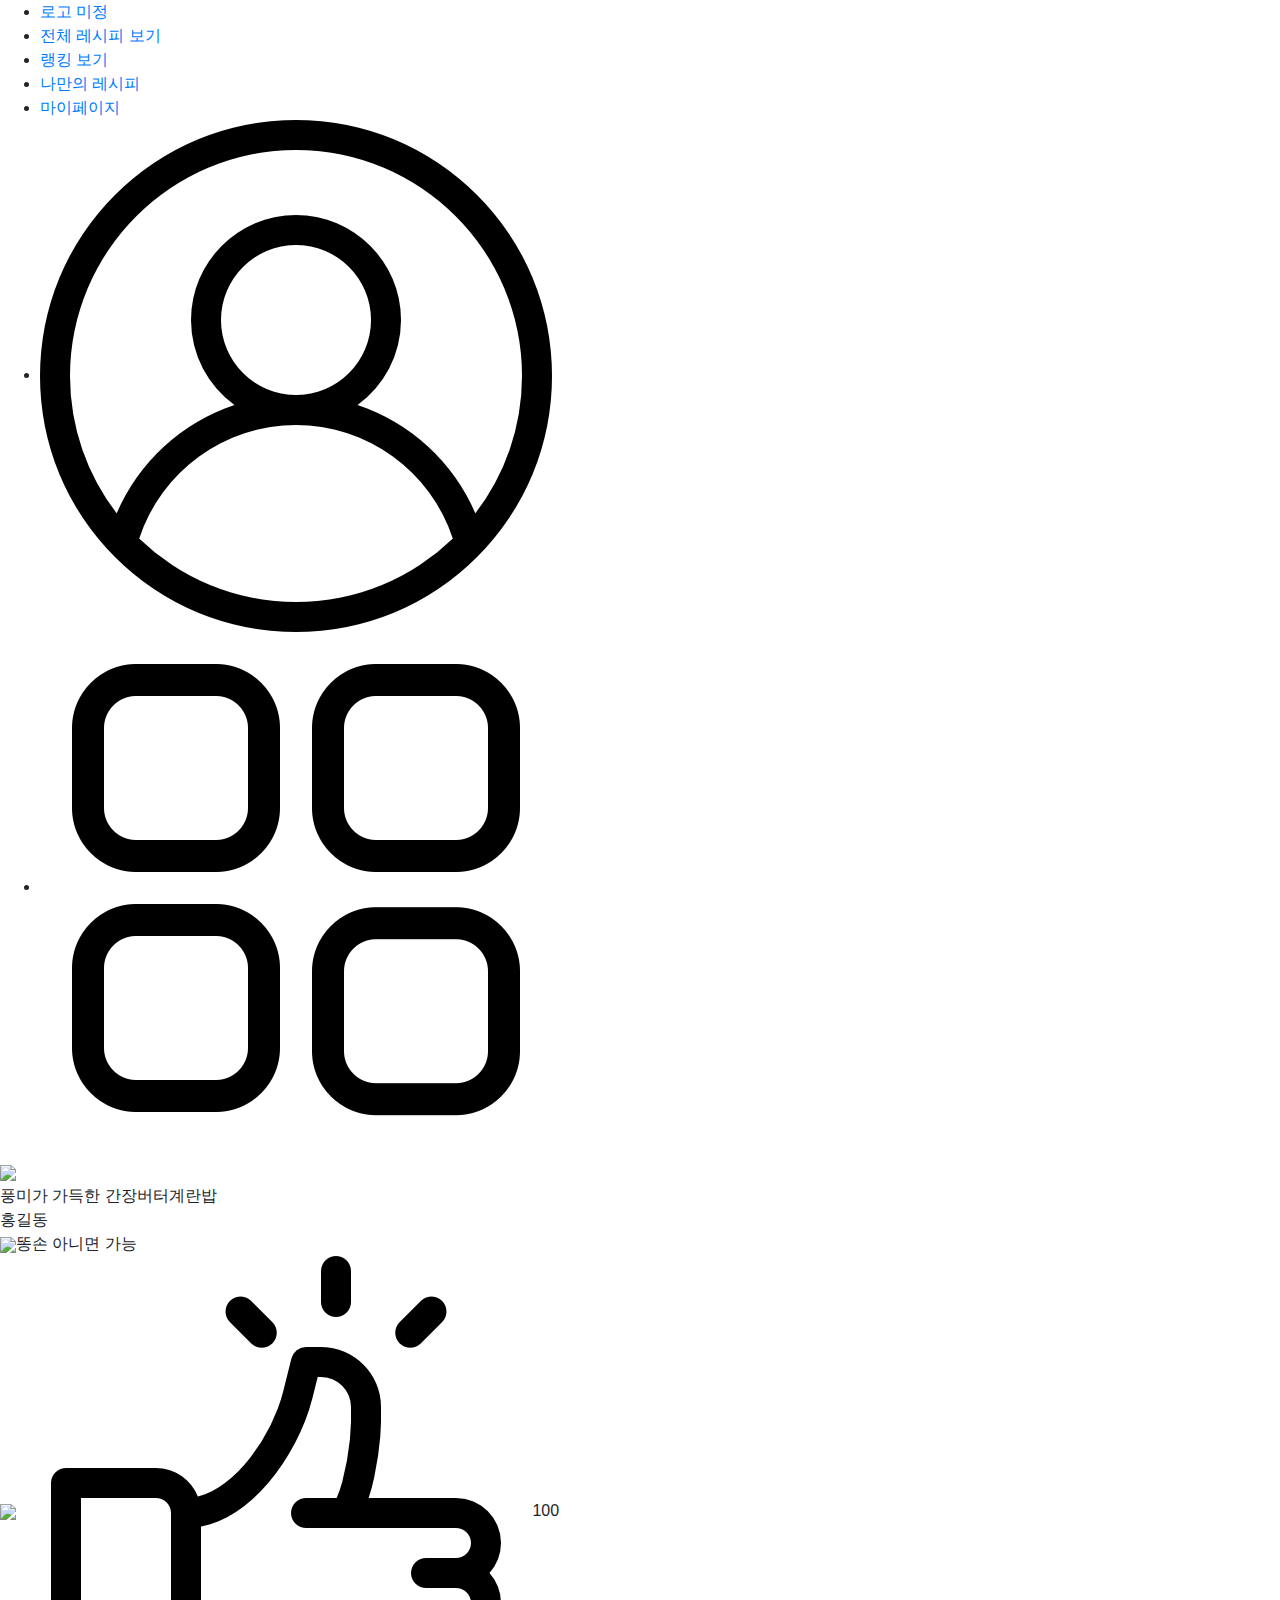
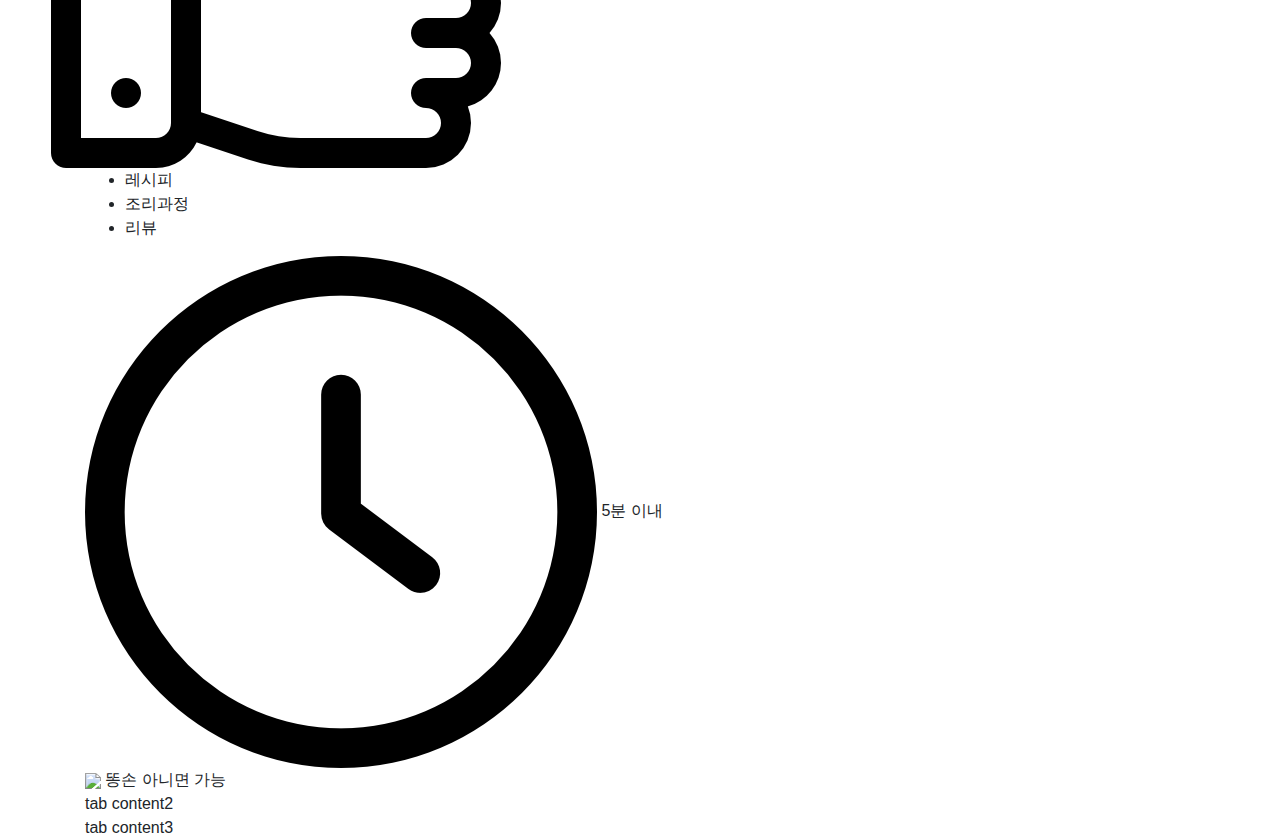
==== templates/detail.html @ 02c99af3 "add template file [detail.html]" ====
<!doctype html>
<html lang="en">

<head>
    <!-- Required meta tags -->
    <meta charset="utf-8">
    <meta name="viewport" content="width=device-width, initial-scale=1, shrink-to-fit=no">

    <!-- Bootstrap CSS -->
    <link rel="stylesheet" href="https://maxcdn.bootstrapcdn.com/bootstrap/4.0.0/css/bootstrap.min.css"
        integrity="sha384-Gn5384xqQ1aoWXA+058RXPxPg6fy4IWvTNh0E263XmFcJlSAwiGgFAW/dAiS6JXm" crossorigin="anonymous">

    <!-- Optional JavaScript -->
    <!-- jQuery first, then Popper.js, then Bootstrap JS -->
    <script src="https://ajax.googleapis.com/ajax/libs/jquery/3.5.1/jquery.min.js"></script>
    <script src="https://cdnjs.cloudflare.com/ajax/libs/popper.js/1.12.9/umd/popper.min.js"
        integrity="sha384-ApNbgh9B+Y1QKtv3Rn7W3mgPxhU9K/ScQsAP7hUibX39j7fakFPskvXusvfa0b4Q"
        crossorigin="anonymous"></script>
    <script src="https://maxcdn.bootstrapcdn.com/bootstrap/4.0.0/js/bootstrap.min.js"
        integrity="sha384-JZR6Spejh4U02d8jOt6vLEHfe/JQGiRRSQQxSfFWpi1MquVdAyjUar5+76PVCmYl"
        crossorigin="anonymous"></script>

    <link href="https://fonts.googleapis.com/css2?family=Noto+Sans+KR:wght@100;300;400;500;700;900&display=swap" rel="stylesheet">
    <link rel="stylesheet" href="/static/css/detail.css/">

    <title>상세 레시피 페이지</title>
</head>
<body>
    <nav class="naviBar">
        <ul>
            <li><a class="logoLink" href="#">로고 미정</a></li>
            <li><a class="menuLink" href="#">전체 레시피 보기</a></li>
            <li><a class="menuLink" href="#">랭킹 보기</a></li>
            <li><a class="menuLink" href="#">나만의 레시피</a></li>
            <li><a class="menuLink" href="#">마이페이지</a></li>
            <li><a class="myPageLink" href="#"><img src="/static/img/myPageIcon.png" class="loginIcon"></a></li>
            <li><a class="link" href="#"><img src="/static/img/menuIcon.png" class="menuIcon"></a></li>
        </ul>
    </nav>

    <div class="wrap">
        <div class="detailWrap">
            <div class="detailImgWrap">
                <img class="recipe_img" src="https://search.pstatic.net/common/?src=http%3A%2F%2Fblogfiles.naver.net%2FMjAyMTEyMDZfMjcw%2FMDAxNjM4NzY4OTg4NzA5.UdPCOWRxfcqs0g-3I7eTp6UzgeOnvk9dtSV0S2nqtugg.Ea81k1ieqCBxoIZrKHqJ95zRtvaPrkisR6rfBg4ELkQg.JPEG.yoondasol2%2FKakaoTalk_20211206_141054263_10.jpg&type=sc960_832">
            </div>
            <div class="detailTitleWrap">
                <span class="recipe_name">풍미가 가득한 간장버터계란밥</span><br>
                <span class="recipe_writter">홍길동</span><br>
                <span class="recipe_diff"><img src="/static/img/diffIcon.png" class="diffIcon">똥손 아니면 가능</span><br>
                <span class="recipe_add"><img src="/static/img/addIcon.png" class="addIcon"></span>
                <span class="recipe_like"><img src="/static/img/likeIcon.png" class="likeIcon">100</span>
            </div>
            <div class="imforWrap">
                <div class="container">
                    <div class="sortBar">
                        <ul class="tabs">
                            <li class="recipeSort current" data-tab="tab-1">레시피</li>
                            <li class="recipeSort" data-tab="tab-2">조리과정</li>
                            <li class="recipeSort" data-tab="tab-3">리뷰</li>
                        </ul>
                        <div id="tab-1" class="tabContent current">
                            <div class="iconWrap">
                                <div class="timeIconWrap">
                                    <img src="/static/img/timeIcon.png" class="timeIcon">
                                    <span class="timeBox">5분 이내</span>
                                </div>
                                <div class="diff2IconWrap">
                                    <img src="/static/img/3starsIcon.png" class="diff2Icon">
                                    <span class="diff2Box">똥손 아니면 가능</span>
                                </div>
<!--                                주의) timeBox 및 diff2Box 둘다 두줄이거나, 둘다 한줄이어야 디자인이 맞아떨어짐-->
<!--                                하나는 너무 길어서 두줄이고, 하나는 한줄이면 둘 위치가 맞지 않음 -->
                            </div>
                        </div>
                        <div id="tab-2" class="tabContent">tab content2</div>
                        <div id="tab-3" class="tabContent">tab content3</div>
                    </div>
                </div>


            </div>
        </div>


    </div>
    <script type="text/javascript" src="/static/js/detail.js/"></script>
</body>

</html>
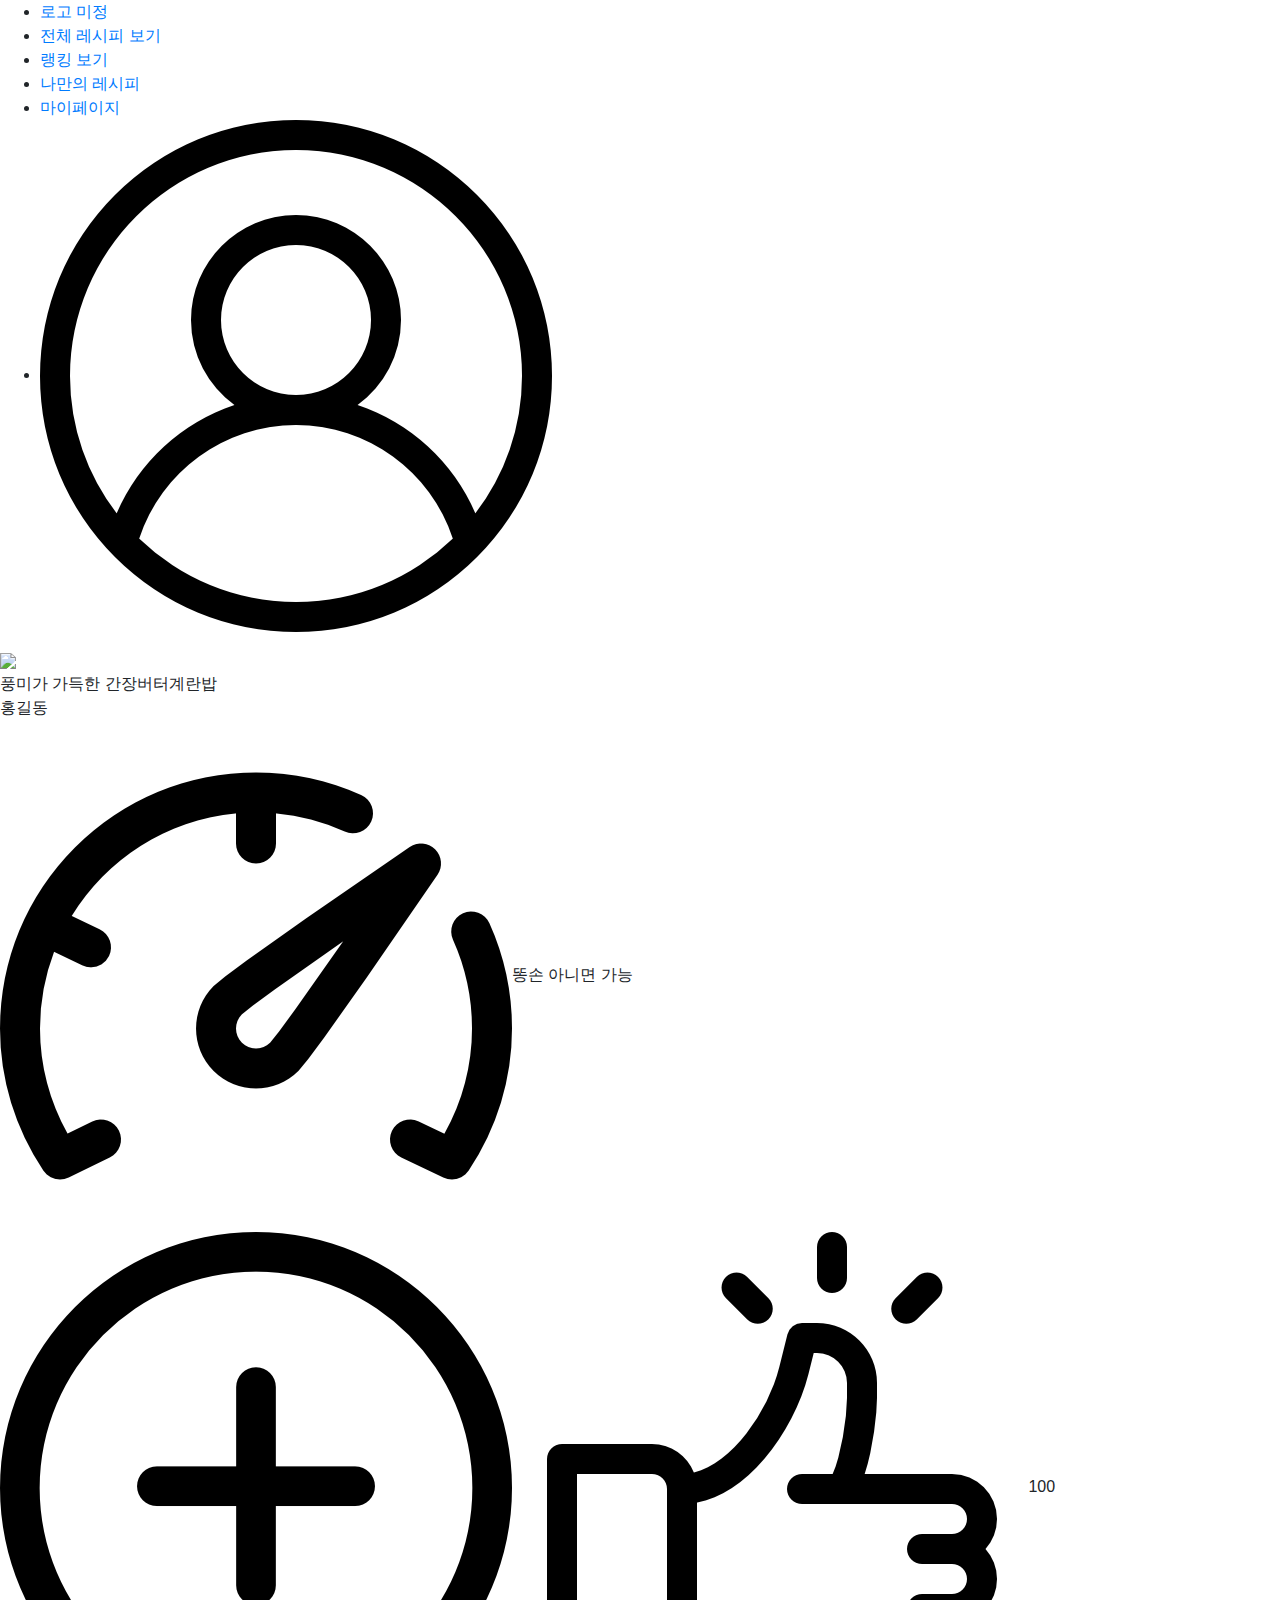
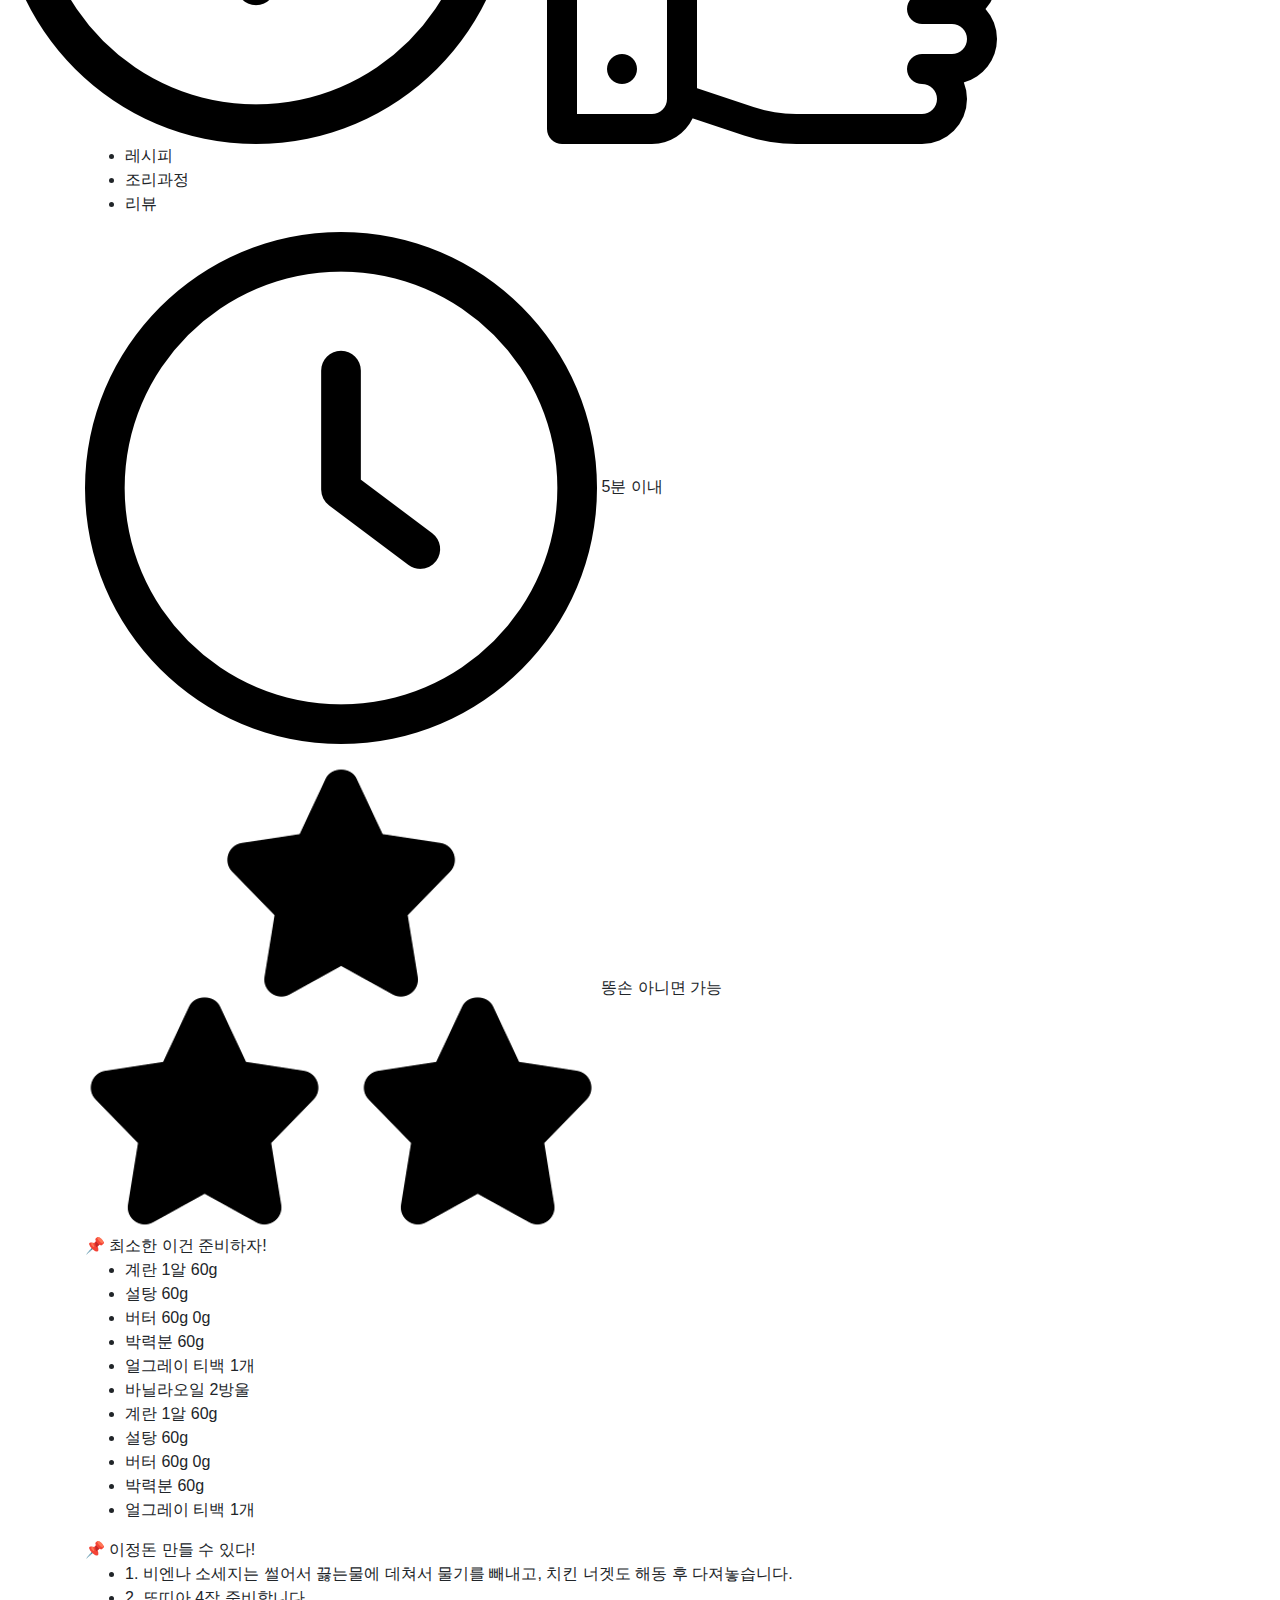
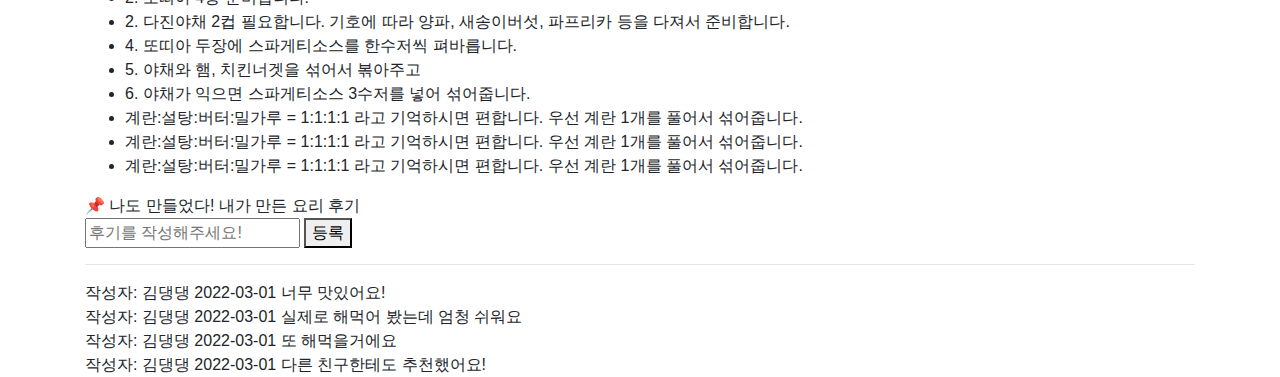
==== commit 853896e5: "Merge branch 'main' into seo" ====
--- a/templates/detail.html
+++ b/templates/detail.html
@@ -34,7 +34,6 @@
             <li><a class="menuLink" href="#">나만의 레시피</a></li>
             <li><a class="menuLink" href="#">마이페이지</a></li>
             <li><a class="myPageLink" href="#"><img src="/static/img/myPageIcon.png" class="loginIcon"></a></li>
-            <li><a class="link" href="#"><img src="/static/img/menuIcon.png" class="menuIcon"></a></li>
         </ul>
     </nav>
 
@@ -68,12 +67,73 @@
                                     <img src="/static/img/3starsIcon.png" class="diff2Icon">
                                     <span class="diff2Box">똥손 아니면 가능</span>
                                 </div>
-<!--                                주의) timeBox 및 diff2Box 둘다 두줄이거나, 둘다 한줄이어야 디자인이 맞아떨어짐-->
-<!--                                하나는 너무 길어서 두줄이고, 하나는 한줄이면 둘 위치가 맞지 않음 -->
+                            </div>
+                            <div class="ingredientWrap">
+                                <span class="ingTitle">📌 최소한 이건 준비하자!</span>
+                                <ul class="ingList">
+                                    <li class="ingredient">계란 1알 60g</li>
+                                    <li class="ingredient">설탕 60g </li>
+                                    <li class="ingredient">버터 60g 0g</li>
+                                    <li class="ingredient">박력분 60g </li>
+                                    <li class="ingredient">얼그레이 티백 1개 </li>
+                                    <li class="ingredient">바닐라오일 2방울</li>
+                                    <li class="ingredient">계란 1알 60g</li>
+                                    <li class="ingredient">설탕 60g </li>
+                                    <li class="ingredient">버터 60g 0g</li>
+                                    <li class="ingredient">박력분 60g </li>
+                                    <li class="ingredient">얼그레이 티백 1개 </li>
+                                </ul>
                             </div>
                         </div>
-                        <div id="tab-2" class="tabContent">tab content2</div>
-                        <div id="tab-3" class="tabContent">tab content3</div>
+                        <div id="tab-2" class="tabContent">
+                            <div class="processWrap">
+                                <span class="processTitle">📌 이정돈 만들 수 있다!</span>
+                                <ul class="processList">
+                                    <li class="process">1. 비엔나 소세지는 썰어서 끓는물에 데쳐서 물기를 빼내고, 치킨 너겟도 해동 후 다져놓습니다.</li>
+                                    <li class="process">2. 또띠아 4장 준비합니다.</li>
+                                    <li class="process">2. 다진야채 2컵 필요합니다. 기호에 따라 양파, 새송이버섯, 파프리카 등을 다져서 준비합니다.</li>
+                                    <li class="process">4. 또띠아 두장에 스파게티소스를 한수저씩 펴바릅니다.</li>
+                                    <li class="process">5. 야채와 햄, 치킨너겟을 섞어서 볶아주고</li>
+                                    <li class="process">6. 야채가 익으면 스파게티소스 3수저를 넣어 섞어줍니다.</li>
+                                    <li class="process">계란:설탕:버터:밀가루 = 1:1:1:1 라고 기억하시면 편합니다. 우선 계란 1개를 풀어서 섞어줍니다.</li>
+                                    <li class="process">계란:설탕:버터:밀가루 = 1:1:1:1 라고 기억하시면 편합니다. 우선 계란 1개를 풀어서 섞어줍니다.</li>
+                                    <li class="process">계란:설탕:버터:밀가루 = 1:1:1:1 라고 기억하시면 편합니다. 우선 계란 1개를 풀어서 섞어줍니다.</li>
+                                </ul>
+                            </div>
+                        </div>
+                        <div id="tab-3" class="tabContent">
+                            <div class="reviewWrap">
+                                <span class="reviewTitle">📌 나도 만들었다! 내가 만든 요리 후기</span>
+                                <div class="reviewWrite">
+                                    <input type="text" placeholder="후기를 작성해주세요!" class="reviewInput">
+                                    <button type="button" class="reviewBtn">등록</button>
+                                </div>
+                                <hr class="line">
+                                <div class="reviewListWrap">
+                                    <div class="reviewList">
+                                        <span class="userName">작성자: 김댕댕</span>
+                                        <span class="reviewDate">2022-03-01</span>
+                                        <span class="review">너무 맛있어요!</span>
+                                    </div>
+                                    <div class="reviewList">
+                                        <span class="userName">작성자: 김댕댕</span>
+                                        <span class="reviewDate">2022-03-01</span>
+                                        <span class="review">실제로 해먹어 봤는데 엄청 쉬워요</span>
+                                    </div>
+                                    <div class="reviewList">
+                                        <span class="userName">작성자: 김댕댕</span>
+                                        <span class="reviewDate">2022-03-01</span>
+                                        <span class="review">또 해먹을거에요</span>
+                                    </div>
+                                    <div class="reviewList">
+                                        <span class="userName">작성자: 김댕댕</span>
+                                        <span class="reviewDate">2022-03-01</span>
+                                        <span class="review">다른 친구한테도 추천했어요!</span>
+                                    </div>
+                                </div>
+
+                            </div>
+                        </div>
                     </div>
                 </div>
 
@@ -85,5 +145,3 @@
     </div>
     <script type="text/javascript" src="/static/js/detail.js/"></script>
 </body>
-
-</html>
--- a/static/css/detail.css
+++ b/static/css/detail.css
@@ -0,0 +1,469 @@
+* {
+    font-family: 'Noto Sans KR', sans-serif;
+}
+
+body {
+    background-color: #ECECEC;
+}
+
+.naviBar {
+    background-color: #FF6219;
+    width: 100%;
+    height: 50px;
+    position: fixed;
+    z-index: 100;
+}
+
+.naviBar ul li {
+    list-style: none;
+    color: #3A3845;
+    background-color: #FF6219;
+    float: left;
+    line-height: 50px;
+    vertical-align: middle;
+    text-align: center;
+}
+
+.logoLink {
+    width: 112px;
+    display: block;
+    color: #3A3845;
+    margin-right: 80px;
+}
+
+.menuLink {
+    text-decoration: none;
+    color: #3A3845;
+    display: block;
+    width: 150px;
+    font-size: 16px;
+    font-weight: bolder;
+}
+
+.menuLink:hover {
+    transition: 0.5s;
+    font-size: 17px;
+    text-decoration: none;
+    color: #3A3845;
+    background: #FFF3ED;
+}
+
+.myPageLink {
+    position: absolute;
+    right: 19%;
+}
+
+.loginIcon {
+    height: 32px;
+}
+
+.loginIcon:hover {
+    transition: 0.5s;
+    transform: scale(1.08)
+}
+
+.wrap {
+    width: 1080px;
+    height: auto;
+    margin: 0 auto 0 auto;
+    padding: 4px;
+    border-radius: 30px;
+}
+
+.detailWrap {
+    position: relative;
+    border: 4pt solid #ff6219;
+    border-radius: 25px;
+    width: 927px;
+    margin: 70px auto 0 auto;
+}
+
+.detailImgWrap {
+    text-align: center;
+    background-color: white;
+    border-top-left-radius: 20px;
+    border-top-right-radius: 20px;
+
+}
+
+.recipe_img {
+    display: inline-block;
+    max-width: 730px;
+    height: 420px;
+}
+
+.detailTitleWrap {
+    background-color: #FFFDFC;
+    width: 851px;
+    position: absolute;
+    top: 340px;
+    left: 32px;
+    padding: 30px 40px 10px 40px;
+    border-radius: 25px;
+    box-shadow: rgba(193,193,193,0.92) 0 4pt 4pt -0.5pt;
+    text-align: center;
+}
+
+.recipe_name {
+    display: inline-block;
+    width: 500px;
+    font-size: 35px;
+    font-weight: 730;
+    color: #3A3845;
+    line-height: 45px;
+}
+
+.recipe_writter {
+    display: inline-block;
+    width: 500px;
+    font-size: 17px;
+    color: #3A3845;
+    padding-top: 10px;
+    font-weight: 500;
+    letter-spacing: -0.5px;
+}
+
+.recipe_diff {
+    display: inline-block;
+    font-size: 19px;
+    color: #3A3845;
+    padding-top: 20px;
+    font-weight: 600;
+    letter-spacing: -1px;
+}
+
+.diffIcon {
+    display: inline-block;
+    width: 40px;
+    padding-right: 10px;
+    padding-bottom: 3px;
+}
+
+.recipe_like {
+    display: inline-block;
+    float: right;
+    padding-top: 50px;
+    position: relative;
+    font-size: 18px;
+    font-weight: 750;
+    letter-spacing: -1px;
+    padding-right: 22px;
+}
+
+.likeIcon {
+    width: 35px;
+    position: absolute;
+    top: 16px;
+    left: -2px;
+}
+
+.recipe_add {
+    display: inline-block;
+    float: right;
+    padding-top: 30px;
+}
+
+.addIcon {
+    width: 35px;
+}
+
+.imforWrap {
+    background-color: white;
+    border-top: #EDEDED solid 1pt;
+    padding: 250px 30px 50px 30px;
+    border-bottom-left-radius: 20px;
+    border-bottom-right-radius: 20px;
+}
+
+.container {
+    padding: 0 30px 0 30px;
+}
+
+.sortBar {
+    position: relative;
+    margin: 0;
+}
+.sortBar ul {
+    margin: 0;
+    padding: 0;
+}
+
+.sortBar ul li {
+    list-style: none;
+    color: #3A3845;
+    display: inline-block;
+    text-align: center;
+}
+
+.recipeSort {
+    text-decoration: none;
+    outline: 0;
+    border: 0;
+    color: #3A3845;
+    display: inline-block;
+    font-size: 20px;
+    margin: 0 60px 0 70px;
+    padding-left: 10px;
+    padding-right: 10px;
+    width: 130px;
+    font-weight: bold;
+    border-radius: 20px 20px 0 0;
+    background-color: white;
+    box-shadow: 0 -2px 2.5px -0.5px #E1E1E1;
+    cursor: pointer;
+    letter-spacing: -0.5px;
+    transition: 0.3s;
+}
+
+.recipeSort:hover {
+    color: #3A3845;
+    transition: 0.3s;
+    text-decoration: none;
+    background-color: #FFF8F5;
+    box-shadow: 0 -3px 2.5px -0.3px #E1E1E1;
+    outline: 0;
+    border: 0;
+}
+
+.sortBar ul li.current {
+    background-color: #FFF8F5;
+    box-shadow: 0 -3px 2.5px -0.3px #E1E1E1;
+}
+
+.tabContent {
+    display: none;
+    padding: 60px 70px 60px 70px;
+    border-radius: 20px;
+    box-shadow: rgba(193,193,193,0.92) 0 2pt 2pt -0.5pt;
+    background-color: #FFF8F5;
+}
+
+.tabContent.current {
+    display: inherit;
+}
+.iconWrap {
+    padding-top: 10px;
+    padding-left: 40px;
+    padding-right: 40px;
+    text-align: center;
+}
+
+.timeIconWrap {
+    position: relative;
+    display: inline-block;
+    width: 200px;
+    height: 200px;
+    text-align: center;
+    margin-left: 10px;
+    margin-right: 10px;
+}
+
+.timeIcon {
+    width: 90px;
+}
+
+.timeBox {
+    padding-top: 10px;
+    display: inline-block;
+    font-size: 25px;
+    font-weight: 700;
+    letter-spacing: -2px;
+    text-align: center;
+    width: 170px;
+    color: #3A3845;
+}
+
+.diff2IconWrap {
+    position: relative;
+    display: inline-block;
+    width: 200px;
+    height: 200px;
+    text-align: center;
+    margin-left: 10px;
+    margin-right: 10px;
+
+}
+
+.diff2Icon {
+    width: 90px;
+}
+
+.diff2Box {
+    padding-top: 10px;
+    display: inline-block;
+    font-size: 25px;
+    font-weight: 700;
+    letter-spacing: -2px;
+    text-align: center;
+    width: 170px;
+    color: #3A3845;
+}
+
+.ingredientWrap {
+    padding: 20px 20px 20px 20px;
+}
+
+.ingTitle {
+    display: inline-block;
+    font-size: 28px;
+    font-weight: 720;
+    letter-spacing: -1.2px;
+    padding-bottom: 20px;
+    color: #3a3845;
+}
+
+.ingList {
+    background-color: white;
+    border-radius: 20px;
+    display: inline-block;
+}
+
+.ingList li {
+    list-style: none;
+    text-decoration: none;
+    font-size: 18px;
+    font-weight: 600;
+    color: #3a3845;
+    display: inline-block;
+    width: 45%;
+    padding-top: 7px;
+    padding-bottom: 7px;
+    position: relative;
+    left: 23px;
+}
+
+.processTitle {
+    display: inline-block;
+    font-size: 28px;
+    font-weight: 720;
+    letter-spacing: -1.2px;
+    padding-bottom: 20px;
+    color: #3a3845;
+}
+
+.processList {
+    background-color: white;
+    border-radius: 20px;
+    display: inline-block;
+}
+
+.process {
+    list-style: none;
+    text-decoration: none;
+    font-size: 18px;
+    font-weight: 600;
+    color: #3a3845;
+    display: inline-block;
+    width: 100%;
+    padding: 20px 20px 10px 20px;
+    margin: 0;
+    letter-spacing: -0.5px;
+}
+
+.reviewTitle {
+    display: inline-block;
+    font-size: 28px;
+    font-weight: 720;
+    letter-spacing: -1.2px;
+    padding-bottom: 20px;
+    color: #3a3845;
+}
+
+.reviewWrite {
+    text-align: center;
+}
+
+.reviewInput {
+    display: inline-block;
+    margin-top: 10px;
+    width: 83%;
+    outline: 0;
+    padding: 10px;
+    font-size: 18px;
+    border-radius: 10px;
+    border: 1pt solid #FFF8F5;
+    font-weight: 600;
+}
+
+.reviewInput:hover {
+    border: 1pt solid #ECECEC;
+}
+
+.reviewInput:focus {
+    border: 1pt solid #ECECEC;
+}
+
+.reviewInput::placeholder {
+    letter-spacing: -1px;
+    font-size: 16px;
+}
+
+.reviewBtn {
+    outline: 0;
+    border: 0;
+    display: inline-block;
+    padding: 10px 15px 10px 15px;
+    font-size: 18px;
+    color: white;
+    background-color: #3a3845;
+    border-radius: 10px;
+    margin-left: 11px;
+    letter-spacing: -0.5px;
+}
+
+.reviewBtn:hover {
+    font-weight: 600;
+}
+
+.reviewBtn:focus {
+    outline: 0;
+    border: 0;
+}
+
+.line {
+    border: solid 1px #E1E1E1;
+}
+
+.reviewListWrap {
+    background-color: white;
+}
+
+.reviewList {
+    border-bottom: solid 1.5px #E1E1E1;
+    padding-top: 10px;
+    padding-bottom: 10px;
+}
+
+.userName {
+    padding: 10px 20px 0 20px;
+    letter-spacing: -0.5px;
+    color: #3a3845;
+    font-size: 16px;
+}
+
+.reviewDate {
+    padding-left: 10px;
+    font-size: 13px;
+    line-height: 15px;
+    color: #8c8c8c;
+    vertical-align: center;
+}
+
+.review {
+    text-decoration: none;
+    font-size: 18px;
+    font-weight: 600;
+    color: #3a3845;
+    display: inline-block;
+    width: 100%;
+    padding: 20px 28px 10px 28px;
+    margin: 0;
+    letter-spacing: -0.5px;
+}
+
+
+
+
+
+
+
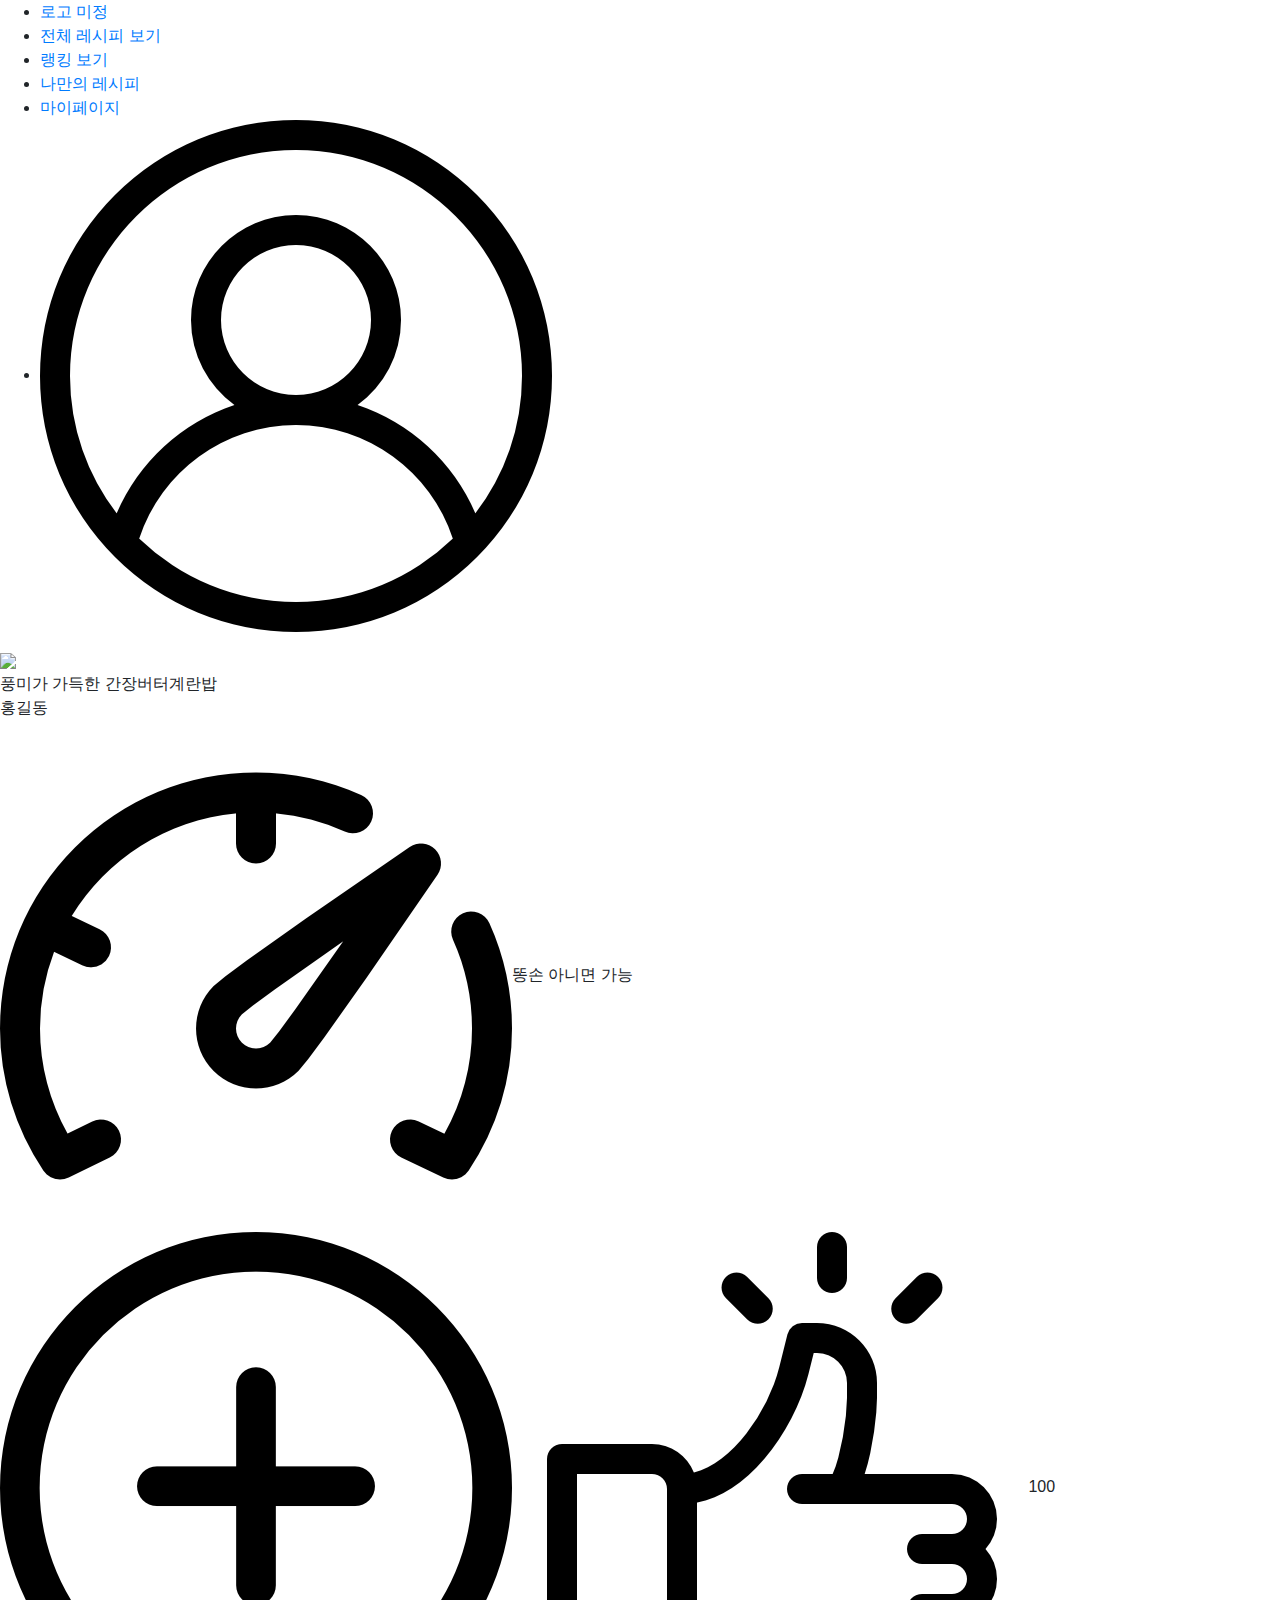
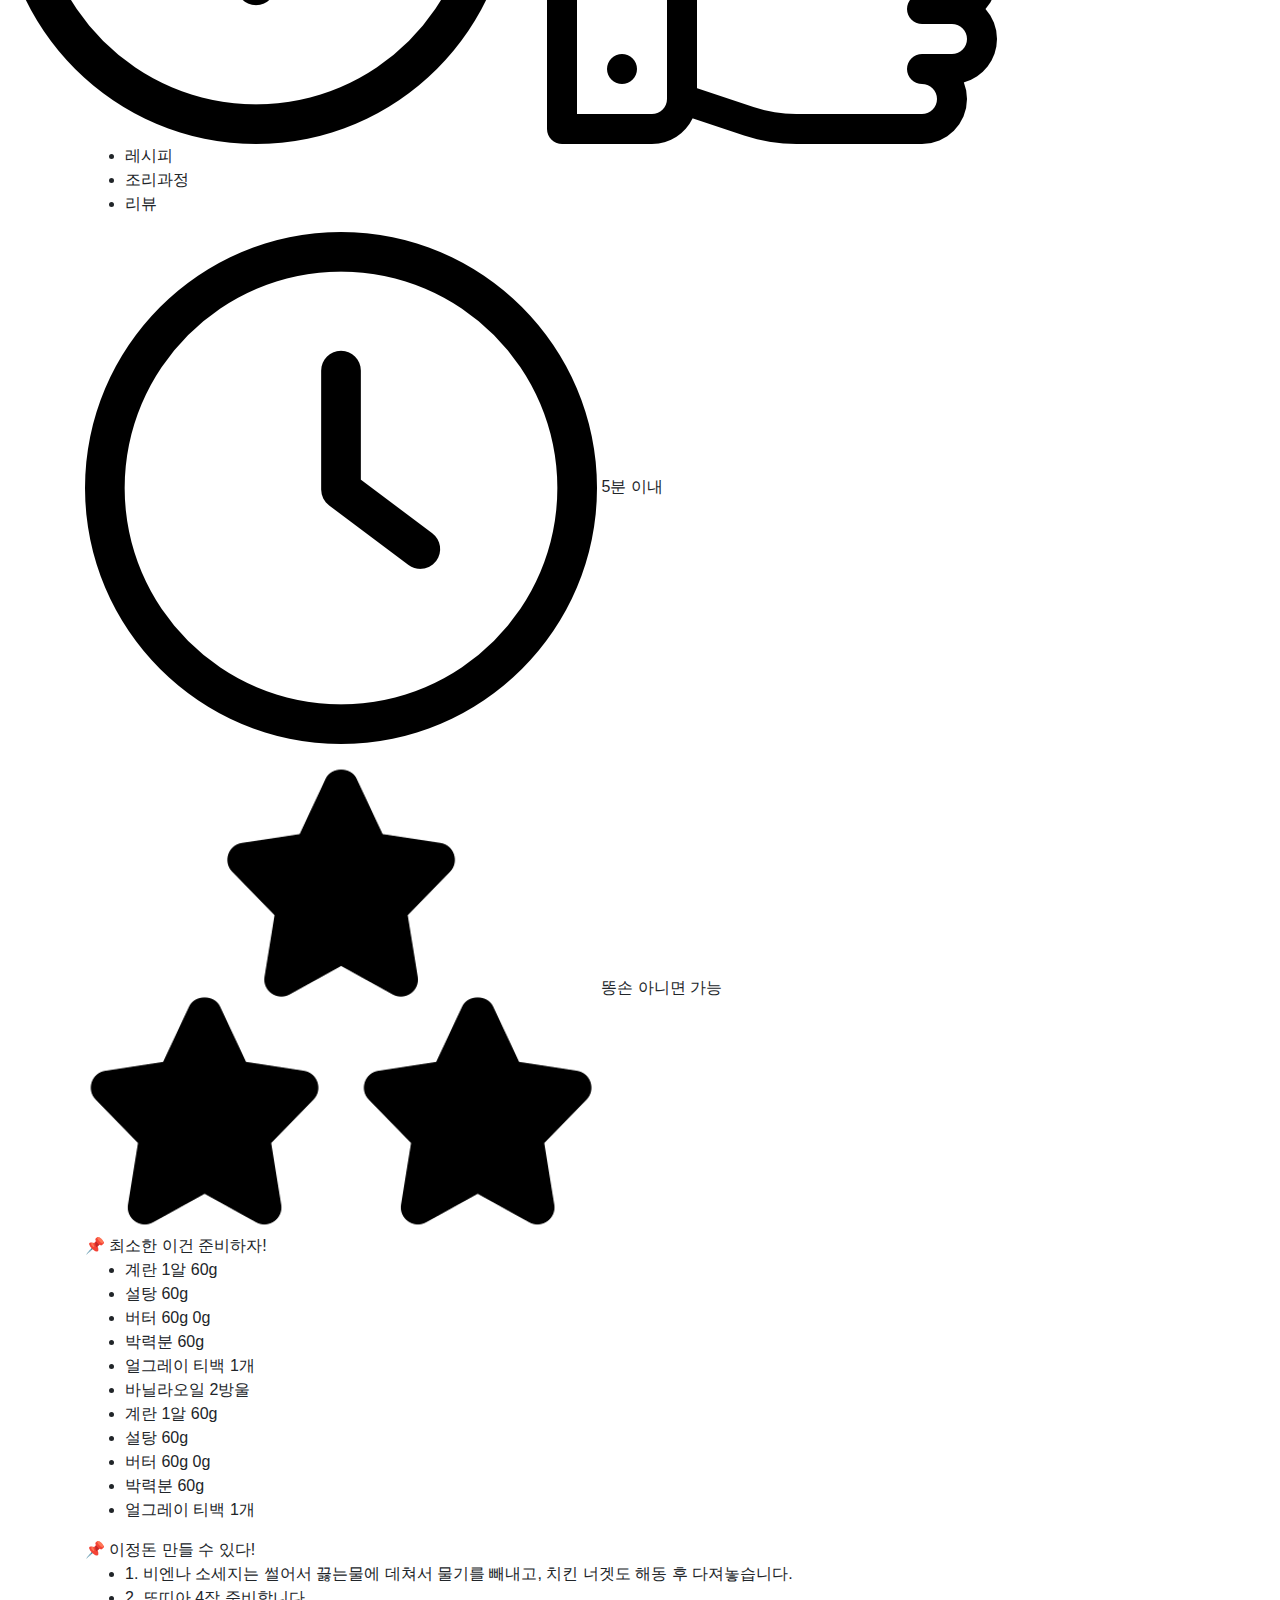
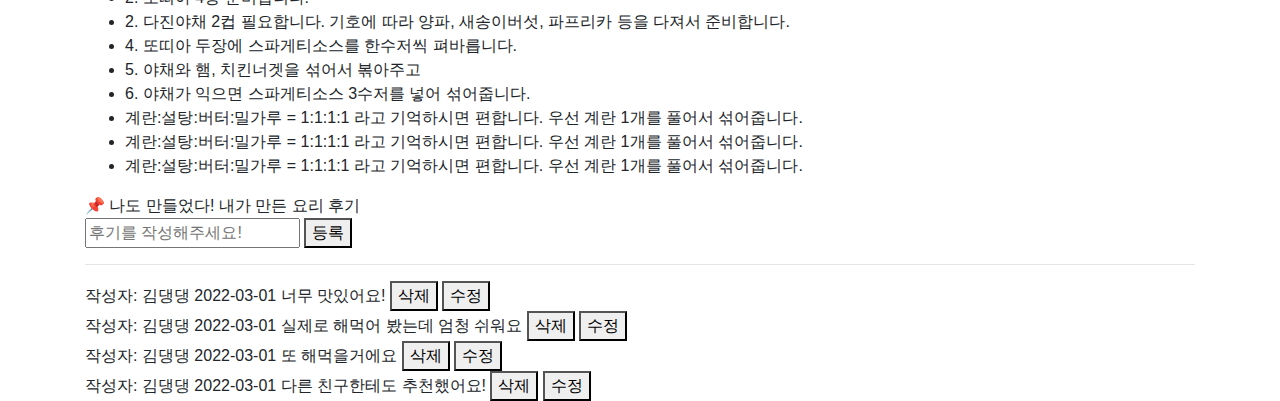
==== commit 2b580b76: "Merge pull request #20 from tunEmvegnomb/rangggu" ====
--- a/templates/detail.html
+++ b/templates/detail.html
@@ -43,7 +43,7 @@
                 <img class="recipe_img" src="https://search.pstatic.net/common/?src=http%3A%2F%2Fblogfiles.naver.net%2FMjAyMTEyMDZfMjcw%2FMDAxNjM4NzY4OTg4NzA5.UdPCOWRxfcqs0g-3I7eTp6UzgeOnvk9dtSV0S2nqtugg.Ea81k1ieqCBxoIZrKHqJ95zRtvaPrkisR6rfBg4ELkQg.JPEG.yoondasol2%2FKakaoTalk_20211206_141054263_10.jpg&type=sc960_832">
             </div>
             <div class="detailTitleWrap">
-                <span class="recipe_name">풍미가 가득한 간장버터계란밥</span><br>
+                <span class="recipe_name" id="recipe_name">풍미가 가득한 간장버터계란밥</span><br>
                 <span class="recipe_writter">홍길동</span><br>
                 <span class="recipe_diff"><img src="/static/img/diffIcon.png" class="diffIcon">똥손 아니면 가능</span><br>
                 <span class="recipe_add"><img src="/static/img/addIcon.png" class="addIcon"></span>
@@ -114,21 +114,29 @@
                                         <span class="userName">작성자: 김댕댕</span>
                                         <span class="reviewDate">2022-03-01</span>
                                         <span class="review">너무 맛있어요!</span>
+                                        <button type="button" class="deleteBtn">삭제</button>
+                                        <button type="button" class="updateBtn">수정</button>
                                     </div>
                                     <div class="reviewList">
                                         <span class="userName">작성자: 김댕댕</span>
                                         <span class="reviewDate">2022-03-01</span>
                                         <span class="review">실제로 해먹어 봤는데 엄청 쉬워요</span>
+                                        <button type="button" class="deleteBtn">삭제</button>
+                                        <button type="button" class="updateBtn">수정</button>
                                     </div>
                                     <div class="reviewList">
                                         <span class="userName">작성자: 김댕댕</span>
                                         <span class="reviewDate">2022-03-01</span>
                                         <span class="review">또 해먹을거에요</span>
+                                        <button type="button" class="deleteBtn">삭제</button>
+                                        <button type="button" class="updateBtn">수정</button>
                                     </div>
                                     <div class="reviewList">
                                         <span class="userName">작성자: 김댕댕</span>
                                         <span class="reviewDate">2022-03-01</span>
                                         <span class="review">다른 친구한테도 추천했어요!</span>
+                                        <button type="button" class="deleteBtn">삭제</button>
+                                        <button type="button" class="updateBtn">수정</button>
                                     </div>
                                 </div>
 
--- a/static/css/detail.css
+++ b/static/css/detail.css
@@ -409,6 +409,7 @@
     border-radius: 10px;
     margin-left: 11px;
     letter-spacing: -0.5px;
+    cursor: pointer;
 }
 
 .reviewBtn:hover {
@@ -432,6 +433,7 @@
     border-bottom: solid 1.5px #E1E1E1;
     padding-top: 10px;
     padding-bottom: 10px;
+    position: relative;
 }
 
 .userName {
@@ -461,9 +463,61 @@
     letter-spacing: -0.5px;
 }
 
-
-
-
-
-
-
+.deleteBtn {
+    outline: 0;
+    display: inline-block;
+    padding: 2px 5px 2px 5px;
+    font-size: 14px;
+    color: #3a3845;
+    background-color: white;
+    border: #E1E1E1 1pt solid;
+    border-radius: 6px;
+    letter-spacing: -0.5px;
+    cursor: pointer;
+    position: absolute;
+    right: 50px;
+    top: 15px;
+}
+
+.deleteBtn:hover {
+    font-weight: 500;
+}
+
+.deleteBtn:focus {
+    outline: 0;
+    border: 0;
+}
+
+.updateBtn {
+    outline: 0;
+    display: inline-block;
+    padding: 2px 5px 2px 5px;
+    font-size: 14px;
+    color: #3a3845;
+    background-color: white;
+    border: #E1E1E1 1pt solid;
+    border-radius: 6px;
+    letter-spacing: -0.5px;
+    cursor: pointer;
+    position: absolute;
+    right: 10px;
+    top: 15px;
+
+}
+
+.updateBtn:hover {
+    font-weight: 500;
+}
+
+.updateBtn:focus {
+    outline: 0;
+    border: 0;
+}
+
+
+
+
+
+
+
+
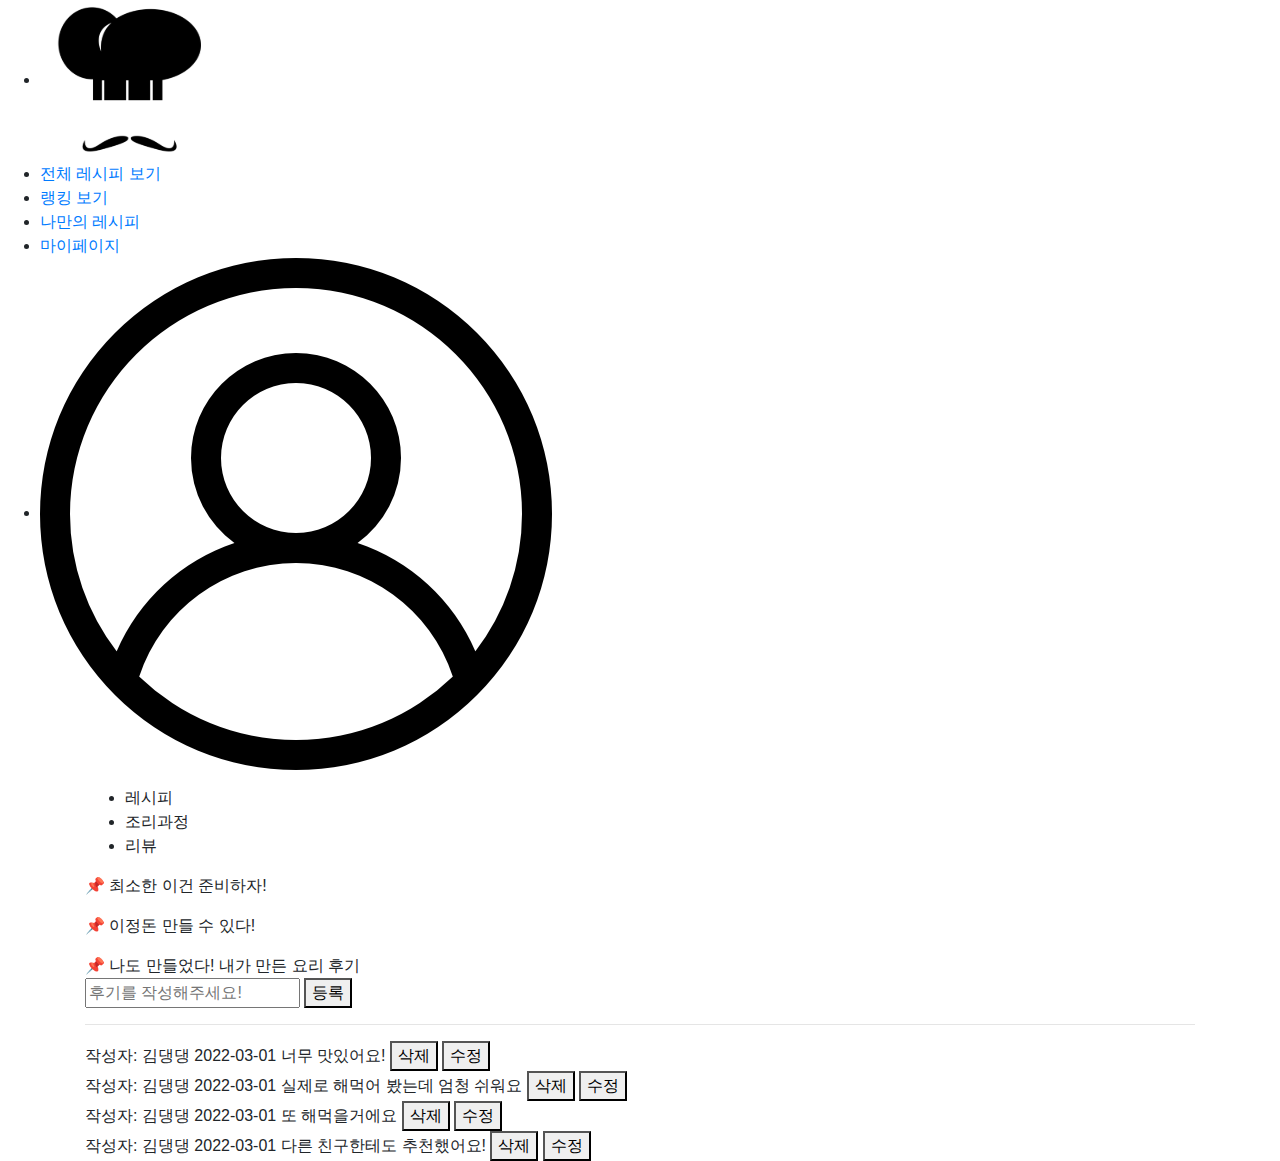
==== commit 10d06a58: "Merge pull request #31 from tunEmvegnomb/rangggu" ====
--- a/templates/detail.html
+++ b/templates/detail.html
@@ -24,30 +24,162 @@
     <link rel="stylesheet" href="/static/css/detail.css/">
 
     <title>상세 레시피 페이지</title>
+    <script>
+
+        $(document).ready(function () {
+        // 레시피 이름 url에서 가져오기
+            const urlParams = new URLSearchParams(window.location.search);
+            const name = urlParams.get("recipe_name");
+            // console.log(name)
+
+            $.ajax({
+                type: "GET",
+                url: `/detail/recipe-detail?name=${name}`,
+                data: {},
+                success: function (response) {
+
+                    let targetRecipe = response['target_recipe']
+                    // console.log(targetRecipe)
+
+                    let recipeName = targetRecipe['recipe_name']
+                    let recipeImg = targetRecipe['recipe_img']
+                    let recipeIngs = targetRecipe['recipe_ing']
+                    let recipeDiff = targetRecipe['recipe_diff']
+                    let recipeTime = targetRecipe['recipe_time']
+                    let recipeDetails = targetRecipe['recipe_detail']
+                    let recipeLike = targetRecipe['recipe_like']
+                    let recipeWritter = targetRecipe['recipe_writter']
+                    // console.log(recipeName, recipeImg, recipeIngs, recipeDiff, recipeTime, recipeDetails, recipeLike, recipeWritter)
+
+            // 레시피 이미지, 레시피 타이틀 박스, 레시피 탭의 아이콘 박스 append
+                    temp_html = `<img class="recipe_img" src="${recipeImg}">`
+                    temp_html2 = `<span class="recipe_name" id="name">${recipeName}</span><br>
+                                  <span class="recipe_writter" id="writter">${recipeWritter}</span><br>
+                                  <span class="recipe_diff"><img src="/static/img/diffIcon.png" class="diffIcon">${recipeDiff}</span><br>
+                                  <div class="recipe_add">
+                                      <button type="button" id="bookmarkBtn"><img src="/static/img/addIcon.png" class="addIcon"></button>
+                                      <p class="arrow_box">즐겨찾기에 추가!</p>
+                                  </div>
+                                  <span class="recipe_like"><img src="/static/img/likeIcon.png" class="likeIcon">${recipeLike}</span>`
+
+                    temp_html3 = `<div class="timeIconWrap">
+                                      <img src="/static/img/timeIcon.png" class="timeIcon">
+                                      <span class="timeBox">${recipeTime}</span>
+                                  </div>
+                                  <div class="diff2IconWrap">
+                                      <img src="/static/img/3starsIcon.png" class="diff2Icon">
+                                      <span class="diff2Box">${recipeDiff}</span>
+                                  </div>`
+
+                    $('#imgWrap').append(temp_html)
+                    $('#titleWrap').append(temp_html2)
+                    $('#iconWrap').append(temp_html3)
+
+            // 레시피 조리과정 append
+                    let recipeDetail = recipeDetails.split("\n");
+                    // console.log(recipeDetail)
+
+                    for(let i = 0; i < recipeDetail.length; i++) {
+                        let detail = recipeDetail[i];
+                        // console.log(detail)
+
+                        temp_html4 = `<li class="process">${detail}</li>`
+
+                        $('#processList').append(temp_html4)
+
+                    }
+            // 레시피 재료 append
+                    let recipeIng = recipeIngs.split("\n");
+                    // console.log(recipeIng)
+
+                    for(let i = 0; i < recipeIng.length; i++) {
+                        let Ing = recipeIng[i];
+                        // console.log(detail)
+
+                        temp_html5 = `<li class="ingredient">${Ing}</li>`
+
+                        $('#ingList').append(temp_html5)
+                    }
+                    }
+
+            })
+
+        // 리뷰 등록하기(create 기능) ajax
+            $(document).on('click', '#reviewPostBtn', function () {
+                    let nickName = '관리자'
+                    let content = $('#reviewInput').val()
+
+                    $.ajax({
+                        type: "POST",
+                        url: `/detail/review-post`,
+                        data: {user_nickname_give:nickName, review_content_give:content, recipe_name_give:name},
+                        success: function (response) { // 성공하면
+                            alert(response["msg"]);
+                            window.location.reload();
+                        }
+                    })
+            })
+
+            $.ajax({
+                type: "GET",
+                url: `/detail/review-list?name=${name}`,
+                data: {},
+                success: function (response) {
+                    let reviews = response['reviews']
+
+                    for (let i = 0; i < reviews.length; i++) {
+                        let reviewContent = reviews[i]['review_content']
+                        let nickName = reviews[i]['user_nickname']
+                        let reviewUpdate = reviews[i]['review_update']
+
+                        console.log(reviewContent, nickName, reviewUpdate)
+                    }
+
+
+
+                }
+            })
+        })
+
+    // 즐겨찾기 추가 기능 ajax
+        $(document).on('click','#bookmarkBtn', function() {
+                $.ajax({
+                    type: "POST",
+                    url: "/detail/bookmark",
+                    data: {},
+                    success: function (response) { // 성공하면
+                        alert(response["msg"]);
+                        window.location.reload();
+                    }
+                 })
+            } )
+
+
+
+
+
+
+    </script>
 </head>
 <body>
     <nav class="naviBar">
         <ul>
-            <li><a class="logoLink" href="#">로고 미정</a></li>
-            <li><a class="menuLink" href="#">전체 레시피 보기</a></li>
-            <li><a class="menuLink" href="#">랭킹 보기</a></li>
-            <li><a class="menuLink" href="#">나만의 레시피</a></li>
+            <li><a class="logoLink" href="/"><img class="logoIcon" src="/static/img/cook-hat.svg"></a></li>
+            <li><a class="menuLink" href="/list">전체 레시피 보기</a></li>
+            <li><a class="menuLink" href="/rank">랭킹 보기</a></li>
+            <li><a class="menuLink" href="/make_recipe">나만의 레시피</a></li>
             <li><a class="menuLink" href="#">마이페이지</a></li>
-            <li><a class="myPageLink" href="#"><img src="/static/img/myPageIcon.png" class="loginIcon"></a></li>
+            <li><a class="myPageLink" href="/login"><img src="/static/img/myPageIcon.png" class="loginIcon"></a></li>
         </ul>
     </nav>
 
     <div class="wrap">
         <div class="detailWrap">
-            <div class="detailImgWrap">
-                <img class="recipe_img" src="https://search.pstatic.net/common/?src=http%3A%2F%2Fblogfiles.naver.net%2FMjAyMTEyMDZfMjcw%2FMDAxNjM4NzY4OTg4NzA5.UdPCOWRxfcqs0g-3I7eTp6UzgeOnvk9dtSV0S2nqtugg.Ea81k1ieqCBxoIZrKHqJ95zRtvaPrkisR6rfBg4ELkQg.JPEG.yoondasol2%2FKakaoTalk_20211206_141054263_10.jpg&type=sc960_832">
+            <div class="detailImgWrap" id="imgWrap">
+<!--                레시피 이미지 들어가는 부분-->
             </div>
-            <div class="detailTitleWrap">
-                <span class="recipe_name" id="recipe_name">풍미가 가득한 간장버터계란밥</span><br>
-                <span class="recipe_writter">홍길동</span><br>
-                <span class="recipe_diff"><img src="/static/img/diffIcon.png" class="diffIcon">똥손 아니면 가능</span><br>
-                <span class="recipe_add"><img src="/static/img/addIcon.png" class="addIcon"></span>
-                <span class="recipe_like"><img src="/static/img/likeIcon.png" class="likeIcon">100</span>
+            <div class="detailTitleWrap" id="titleWrap">
+<!--                레시피 타이틀 박스 들어가는 부분-->
             </div>
             <div class="imforWrap">
                 <div class="container">
@@ -57,47 +189,24 @@
                             <li class="recipeSort" data-tab="tab-2">조리과정</li>
                             <li class="recipeSort" data-tab="tab-3">리뷰</li>
                         </ul>
+                    </div>
+                    <div class="contentWrap">
                         <div id="tab-1" class="tabContent current">
-                            <div class="iconWrap">
-                                <div class="timeIconWrap">
-                                    <img src="/static/img/timeIcon.png" class="timeIcon">
-                                    <span class="timeBox">5분 이내</span>
-                                </div>
-                                <div class="diff2IconWrap">
-                                    <img src="/static/img/3starsIcon.png" class="diff2Icon">
-                                    <span class="diff2Box">똥손 아니면 가능</span>
-                                </div>
+                            <div class="iconWrap" id="iconWrap">
+<!--                                조리시간, 난이도 아이콘 들어가는 정보 박스 부분-->
                             </div>
                             <div class="ingredientWrap">
                                 <span class="ingTitle">📌 최소한 이건 준비하자!</span>
-                                <ul class="ingList">
-                                    <li class="ingredient">계란 1알 60g</li>
-                                    <li class="ingredient">설탕 60g </li>
-                                    <li class="ingredient">버터 60g 0g</li>
-                                    <li class="ingredient">박력분 60g </li>
-                                    <li class="ingredient">얼그레이 티백 1개 </li>
-                                    <li class="ingredient">바닐라오일 2방울</li>
-                                    <li class="ingredient">계란 1알 60g</li>
-                                    <li class="ingredient">설탕 60g </li>
-                                    <li class="ingredient">버터 60g 0g</li>
-                                    <li class="ingredient">박력분 60g </li>
-                                    <li class="ingredient">얼그레이 티백 1개 </li>
+                                <ul class="ingList" id="ingList">
+<!--                                    레시피 재료 들어가는 부분-->
                                 </ul>
                             </div>
                         </div>
                         <div id="tab-2" class="tabContent">
                             <div class="processWrap">
                                 <span class="processTitle">📌 이정돈 만들 수 있다!</span>
-                                <ul class="processList">
-                                    <li class="process">1. 비엔나 소세지는 썰어서 끓는물에 데쳐서 물기를 빼내고, 치킨 너겟도 해동 후 다져놓습니다.</li>
-                                    <li class="process">2. 또띠아 4장 준비합니다.</li>
-                                    <li class="process">2. 다진야채 2컵 필요합니다. 기호에 따라 양파, 새송이버섯, 파프리카 등을 다져서 준비합니다.</li>
-                                    <li class="process">4. 또띠아 두장에 스파게티소스를 한수저씩 펴바릅니다.</li>
-                                    <li class="process">5. 야채와 햄, 치킨너겟을 섞어서 볶아주고</li>
-                                    <li class="process">6. 야채가 익으면 스파게티소스 3수저를 넣어 섞어줍니다.</li>
-                                    <li class="process">계란:설탕:버터:밀가루 = 1:1:1:1 라고 기억하시면 편합니다. 우선 계란 1개를 풀어서 섞어줍니다.</li>
-                                    <li class="process">계란:설탕:버터:밀가루 = 1:1:1:1 라고 기억하시면 편합니다. 우선 계란 1개를 풀어서 섞어줍니다.</li>
-                                    <li class="process">계란:설탕:버터:밀가루 = 1:1:1:1 라고 기억하시면 편합니다. 우선 계란 1개를 풀어서 섞어줍니다.</li>
+                                <ul class="processList" id="processList">
+<!--                                    레시피 조리과정 들어가는 부분-->
                                 </ul>
                             </div>
                         </div>
@@ -105,8 +214,8 @@
                             <div class="reviewWrap">
                                 <span class="reviewTitle">📌 나도 만들었다! 내가 만든 요리 후기</span>
                                 <div class="reviewWrite">
-                                    <input type="text" placeholder="후기를 작성해주세요!" class="reviewInput">
-                                    <button type="button" class="reviewBtn">등록</button>
+                                    <input type="text" placeholder="후기를 작성해주세요!" class="reviewInput" id="reviewInput">
+                                    <button type="button" class="reviewBtn" id="reviewPostBtn">등록</button>
                                 </div>
                                 <hr class="line">
                                 <div class="reviewListWrap">
--- a/static/css/detail.css
+++ b/static/css/detail.css
@@ -9,7 +9,7 @@
 .naviBar {
     background-color: #FF6219;
     width: 100%;
-    height: 50px;
+    height: 70px;
     position: fixed;
     z-index: 100;
 }
@@ -19,30 +19,33 @@
     color: #3A3845;
     background-color: #FF6219;
     float: left;
-    line-height: 50px;
+    line-height: 70px;
     vertical-align: middle;
     text-align: center;
 }
 
-.logoLink {
-    width: 112px;
+.naviBar .logoIcon {
+    height: 60px;
+    transition: all 0.3s ease-in-out;
+    width: 180px;
+}
+
+.naviBar .logoIcon:hover {
+  transform: rotateY(180deg) scale(1.2);
+}
+
+.menuLink {
+    text-decoration: none;
+    color: #3A3845;
     display: block;
-    color: #3A3845;
-    margin-right: 80px;
-}
-
-.menuLink {
-    text-decoration: none;
-    color: #3A3845;
-    display: block;
-    width: 150px;
-    font-size: 16px;
+    width: 170px;
+    font-size: 18px;
     font-weight: bolder;
 }
 
 .menuLink:hover {
     transition: 0.5s;
-    font-size: 17px;
+    font-size: 19px;
     text-decoration: none;
     color: #3A3845;
     background: #FFF3ED;
@@ -54,7 +57,7 @@
 }
 
 .loginIcon {
-    height: 32px;
+    height: 38px;
 }
 
 .loginIcon:hover {
@@ -66,7 +69,7 @@
     width: 1080px;
     height: auto;
     margin: 0 auto 0 auto;
-    padding: 4px;
+    padding: 30px 4px 4px 4px;
     border-radius: 30px;
 }
 
@@ -75,7 +78,7 @@
     border: 4pt solid #ff6219;
     border-radius: 25px;
     width: 927px;
-    margin: 70px auto 0 auto;
+    margin: 70px auto 20px auto;
 }
 
 .detailImgWrap {
@@ -90,6 +93,8 @@
     display: inline-block;
     max-width: 730px;
     height: 420px;
+    object-position: center;
+
 }
 
 .detailTitleWrap {
@@ -142,35 +147,83 @@
 .recipe_like {
     display: inline-block;
     float: right;
-    padding-top: 50px;
+    padding-top: 30px;
     position: relative;
     font-size: 18px;
     font-weight: 750;
     letter-spacing: -1px;
-    padding-right: 22px;
+    width: 40px;
+    margin: auto;
+    left: -7px;
 }
 
 .likeIcon {
     width: 35px;
-    position: absolute;
     top: 16px;
-    left: -2px;
+    margin: auto;
 }
 
 .recipe_add {
     display: inline-block;
     float: right;
-    padding-top: 30px;
+    padding-top: 42px;
+    position: relative;
+}
+
+.recipe_add button {
+    background-color: transparent;
+    outline: 0;
+    border: 0;
+}
+
+.recipe_add button {
+    outline: 0;
+    border: 0;
 }
 
 .addIcon {
     width: 35px;
+    cursor: pointer;
+}
+
+.arrow_box {
+    visibility: hidden;
+    position: absolute;
+    width: 110px;
+    font-size: 13px;
+    padding: 5px;
+    left: -26px;
+    top: 87px;
+    border-radius: 10px;
+    background-color: rgba(9,9,9,0.8);
+    color: #fff;
+    z-index: 100;
+    text-align: center;
+
+}
+
+.arrow_box::after {
+  position: absolute;
+  bottom: 100%;
+  left: 40%;
+  width: 0;
+  height: 0;
+  margin-left: -8px;
+  border-width: 8px;
+    border-style: solid;
+    border-color: transparent transparent rgba(9,9,9,0.8) transparent;
+  pointer-events: none;
+  content: ' ';
+}
+
+.recipe_add:hover p.arrow_box {
+    visibility: visible;
 }
 
 .imforWrap {
     background-color: white;
     border-top: #EDEDED solid 1pt;
-    padding: 250px 30px 50px 30px;
+    padding: 250px 30px 30px 30px;
     border-bottom-left-radius: 20px;
     border-bottom-right-radius: 20px;
 }
@@ -316,6 +369,7 @@
     background-color: white;
     border-radius: 20px;
     display: inline-block;
+    width: 618px;
 }
 
 .ingList li {
@@ -325,7 +379,7 @@
     font-weight: 600;
     color: #3a3845;
     display: inline-block;
-    width: 45%;
+    width: 50%;
     padding-top: 7px;
     padding-bottom: 7px;
     position: relative;
@@ -345,6 +399,8 @@
     background-color: white;
     border-radius: 20px;
     display: inline-block;
+    padding-top: 20px;
+    padding-bottom: 20px;
 }
 
 .process {
@@ -355,7 +411,7 @@
     color: #3a3845;
     display: inline-block;
     width: 100%;
-    padding: 20px 20px 10px 20px;
+    padding: 13px 20px 13px 20px;
     margin: 0;
     letter-spacing: -0.5px;
 }
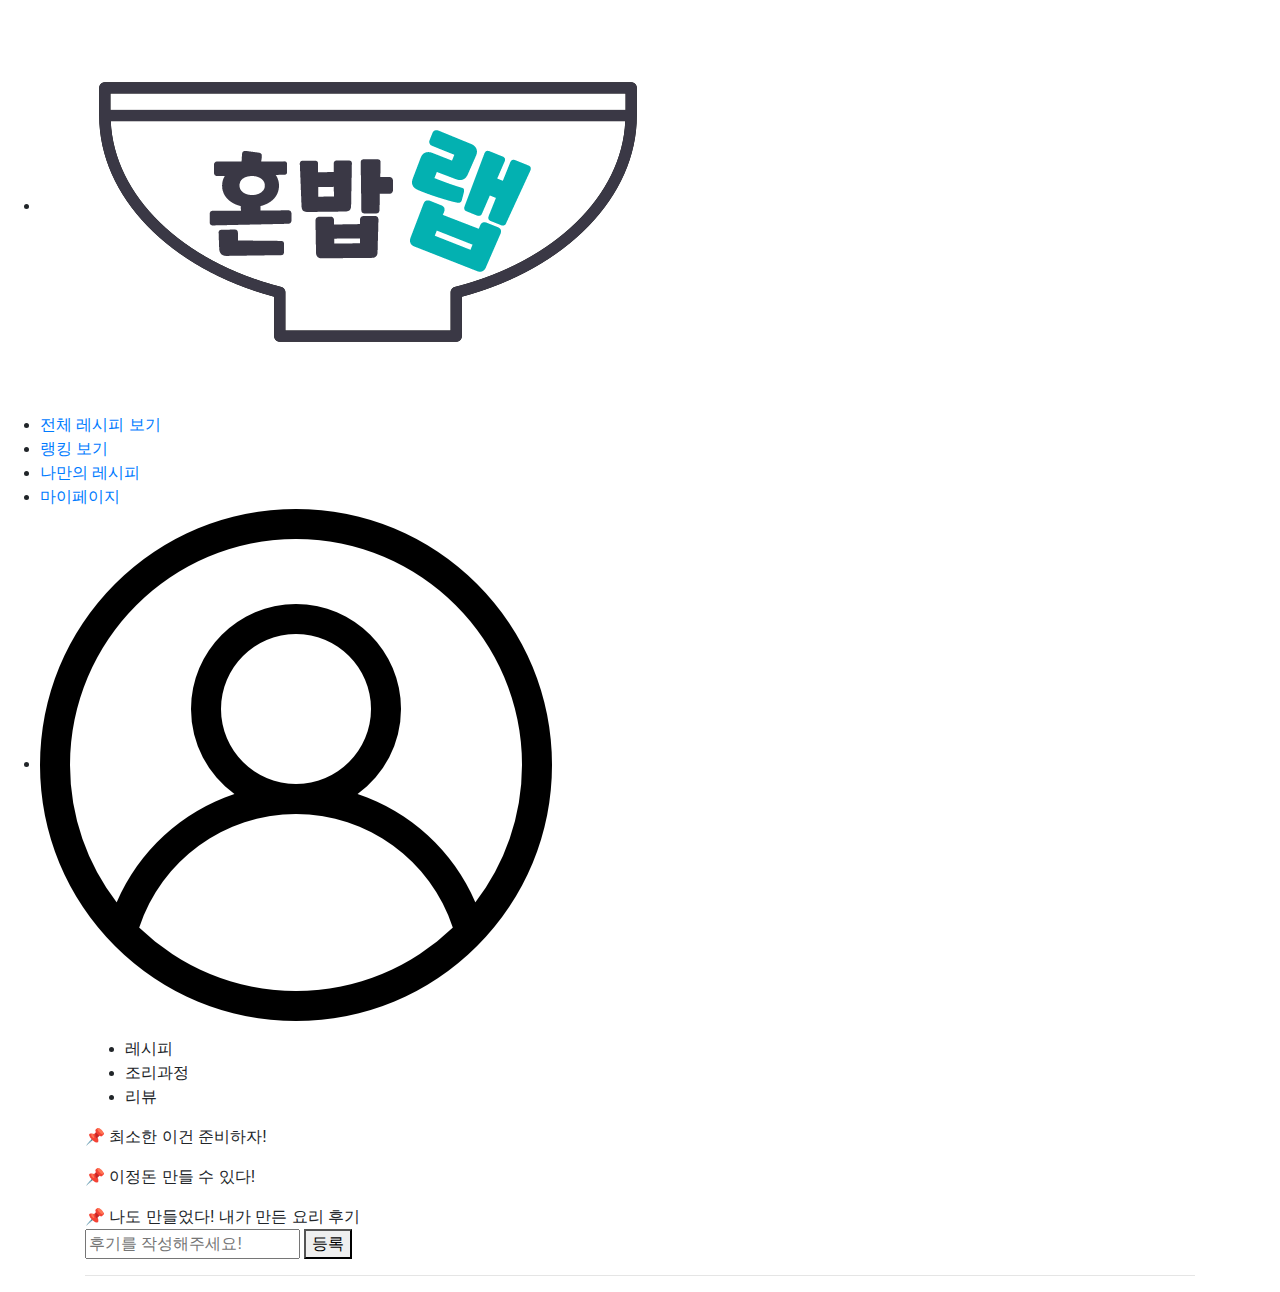
==== commit 470f7fe4: "review ajax" ====
--- a/templates/detail.html
+++ b/templates/detail.html
@@ -34,7 +34,7 @@
 
             $.ajax({
                 type: "GET",
-                url: `/detail/recipe-detail?name=${name}`,
+                url: `/detail/recipe-detail?recipe_name=${name}`,
                 data: {},
                 success: function (response) {
 
@@ -104,9 +104,10 @@
 
             })
 
+
         // 리뷰 등록하기(create 기능) ajax
             $(document).on('click', '#reviewPostBtn', function () {
-                    let nickName = '관리자'
+                    let nickName = sessionStorage.getItem("user_id")
                     let content = $('#reviewInput').val()
 
                     $.ajax({
@@ -114,30 +115,89 @@
                         url: `/detail/review-post`,
                         data: {user_nickname_give:nickName, review_content_give:content, recipe_name_give:name},
                         success: function (response) { // 성공하면
-                            alert(response["msg"]);
-                            window.location.reload();
+                            let answer = response["msg"]
+                            alert(answer);
+                            if (answer === "로그인 해주세요") {
+                                location.href = "/login"
+                            } else if (answer === "댓글 작성 완료") {
+                                document.location.reload()
+                            }
                         }
+
                     })
-            })
-
+
+            })
+
+        // 리뷰 리스팅 기능 ajax
             $.ajax({
                 type: "GET",
-                url: `/detail/review-list?name=${name}`,
+                url: `/detail/review-list?recipe_name=${name}`,
                 data: {},
                 success: function (response) {
                     let reviews = response['reviews']
+                    // console.log(reviews)
 
                     for (let i = 0; i < reviews.length; i++) {
                         let reviewContent = reviews[i]['review_content']
                         let nickName = reviews[i]['user_nickname']
                         let reviewUpdate = reviews[i]['review_update']
 
-                        console.log(reviewContent, nickName, reviewUpdate)
+                        // console.log(reviewContent, nickName, reviewUpdate)
+
+                        temp_html = `<div class="reviewList">
+                                        <span class="userName">작성자: ${nickName}</span>
+                                        <span class="reviewDate">${reviewUpdate}</span>
+                                        <span class="review">${reviewContent}</span>
+                                        <button type="button" class="deleteBtn" id="deleteBtn">삭제</button>
+                                        <button type="button" class="updateBtn" id="updateBtn">수정</button>
+                                    </div>`
+
+                        $('#reviewList').append(temp_html)
                     }
 
 
 
                 }
+            })
+
+            $(document).on("click", "updateBtn", function () {
+                $.ajax({
+                        type: "POST",
+                        url: `/myriew/update`,
+                        data: {},
+                        success: function (response) { // 성공하면
+                            let answer = response["msg"]
+                            alert(answer);
+                            if (answer === "로그인 해주세요") {
+                                location.href = "/login"
+                            } else if (answer === "댓글 수정 권한이 없습니다.") {
+                                document.location.reload()
+                            } else if (answer === "댓글 수정 완료") {
+                                document.location.reload()
+                            }
+                        }
+
+                    })
+            })
+
+            $(document).on("click", "deleteBtn", function () {
+                $.ajax({
+                        type: "POST",
+                        url: `/myriew/update`,
+                        data: {},
+                        success: function (response) { // 성공하면
+                            let answer = response["msg"]
+                            alert(answer);
+                            if (answer === "로그인 해주세요") {
+                                location.href = "/login"
+                            } else if (answer === "댓글 삭제 권한이 없습니다.") {
+                                document.location.reload()
+                            } else if (answer === "댓글이 삭제되었습니다.") {
+                                document.location.reload()
+                            }
+                        }
+
+                    })
             })
         })
 
@@ -164,12 +224,12 @@
 <body>
     <nav class="naviBar">
         <ul>
-            <li><a class="logoLink" href="/"><img class="logoIcon" src="/static/img/cook-hat.svg"></a></li>
+            <li><a class="logoLink" href="/"><img class="logoIcon" src="/static/img/logo.png"></a></li>
             <li><a class="menuLink" href="/list">전체 레시피 보기</a></li>
             <li><a class="menuLink" href="/rank">랭킹 보기</a></li>
             <li><a class="menuLink" href="/make_recipe">나만의 레시피</a></li>
             <li><a class="menuLink" href="#">마이페이지</a></li>
-            <li><a class="myPageLink" href="/login"><img src="/static/img/myPageIcon.png" class="loginIcon"></a></li>
+            <li><a class="myPageLink" href="/login/"><img src="/static/img/myPageIcon.png" class="loginIcon"></a></li>
         </ul>
     </nav>
 
@@ -218,35 +278,8 @@
                                     <button type="button" class="reviewBtn" id="reviewPostBtn">등록</button>
                                 </div>
                                 <hr class="line">
-                                <div class="reviewListWrap">
-                                    <div class="reviewList">
-                                        <span class="userName">작성자: 김댕댕</span>
-                                        <span class="reviewDate">2022-03-01</span>
-                                        <span class="review">너무 맛있어요!</span>
-                                        <button type="button" class="deleteBtn">삭제</button>
-                                        <button type="button" class="updateBtn">수정</button>
-                                    </div>
-                                    <div class="reviewList">
-                                        <span class="userName">작성자: 김댕댕</span>
-                                        <span class="reviewDate">2022-03-01</span>
-                                        <span class="review">실제로 해먹어 봤는데 엄청 쉬워요</span>
-                                        <button type="button" class="deleteBtn">삭제</button>
-                                        <button type="button" class="updateBtn">수정</button>
-                                    </div>
-                                    <div class="reviewList">
-                                        <span class="userName">작성자: 김댕댕</span>
-                                        <span class="reviewDate">2022-03-01</span>
-                                        <span class="review">또 해먹을거에요</span>
-                                        <button type="button" class="deleteBtn">삭제</button>
-                                        <button type="button" class="updateBtn">수정</button>
-                                    </div>
-                                    <div class="reviewList">
-                                        <span class="userName">작성자: 김댕댕</span>
-                                        <span class="reviewDate">2022-03-01</span>
-                                        <span class="review">다른 친구한테도 추천했어요!</span>
-                                        <button type="button" class="deleteBtn">삭제</button>
-                                        <button type="button" class="updateBtn">수정</button>
-                                    </div>
+                                <div class="reviewListWrap" id="reviewList">
+<!--                                    리뷰 List 들어가는 부분-->
                                 </div>
 
                             </div>
--- a/static/css/detail.css
+++ b/static/css/detail.css
@@ -25,9 +25,10 @@
 }
 
 .naviBar .logoIcon {
-    height: 60px;
+    height: 65px;
     transition: all 0.3s ease-in-out;
-    width: 180px;
+    margin-left: 55px;
+    margin-right: 55px;
 }
 
 .naviBar .logoIcon:hover {
@@ -58,6 +59,7 @@
 
 .loginIcon {
     height: 38px;
+
 }
 
 .loginIcon:hover {
